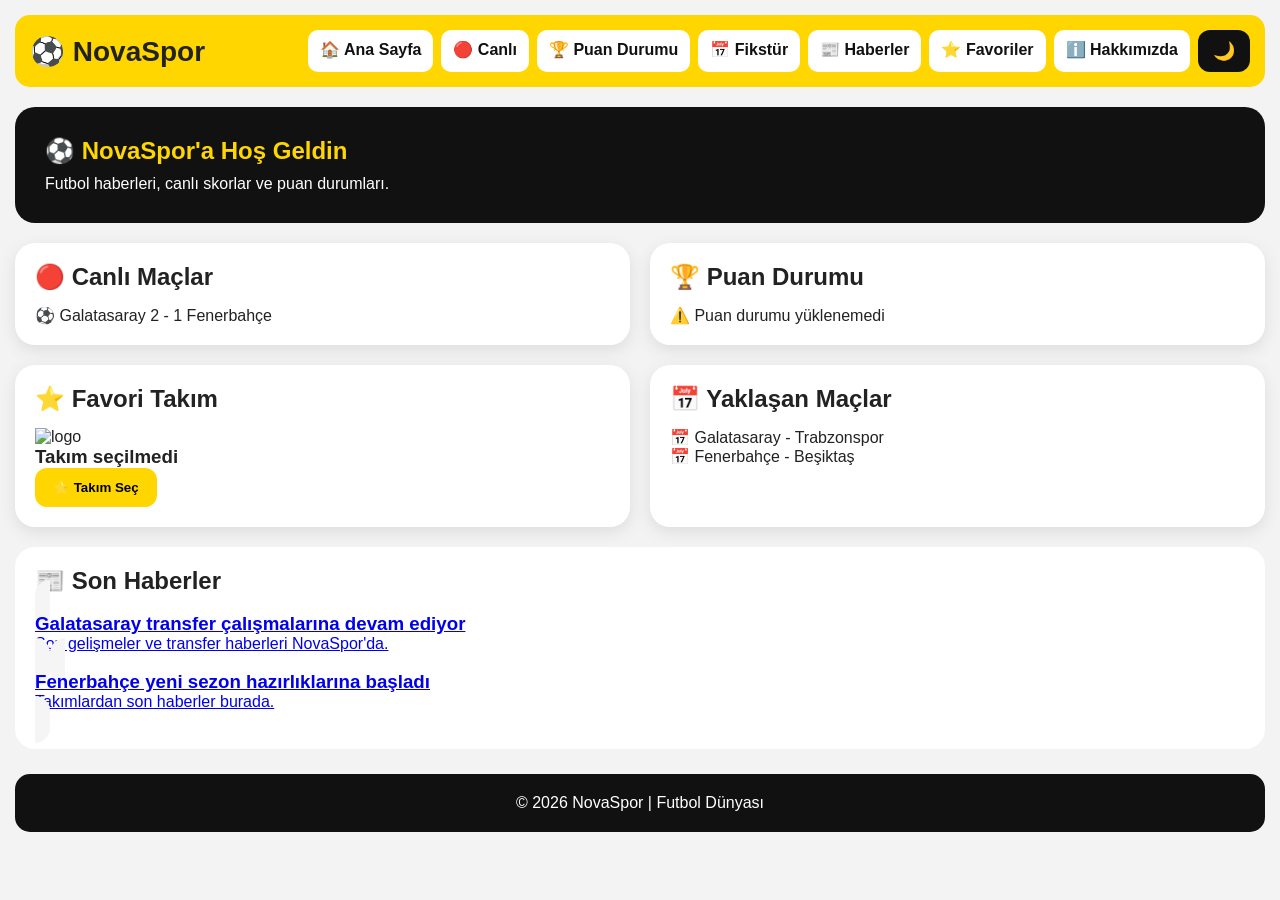
==== index.html @ 61a29d16 "Update index.html" ====
<!DOCTYPE html>
<html lang="tr">

<head>

<meta charset="UTF-8">
<meta name="viewport" content="width=device-width, initial-scale=1.0">

<title>NovaSpor - Futbol Dünyası</title>

<link rel="stylesheet" href="css/style.css">

</head>


<body>


<header>

<div class="logo">
⚽ <b>NovaSpor</b>
</div>


<nav>

<a href="index.html">🏠 Ana Sayfa</a>

<a href="live.html">🔴 Canlı</a>

<a href="standings.html">🏆 Puan Durumu</a>

<a href="fixtures.html">📅 Fikstür</a>

<a href="news.html">📰 Haberler</a>

<a href="favorites.html">⭐ Favoriler</a>

<a href="about.html">ℹ️ Hakkımızda</a>
<button id="darkMode" class="dark-button">
🌙
</button>
</nav>


</header>





<main>



<section class="welcome">

<h1>
⚽ NovaSpor'a Hoş Geldin
</h1>


<p>
Futbol haberleri, canlı skorlar ve puan durumları.
</p>


</section>







<section class="cards">





<div class="box">

<h2>
🔴 Canlı Maçlar
</h2>


<div id="liveMatches">

Yükleniyor...

</div>


</div>







<div class="box">

<h2>
🏆 Puan Durumu
</h2>


<div id="standings">

🥇 Galatasaray

<br>

🥈 Fenerbahçe

<br>

🥉 Beşiktaş


</div>


</div>







<div class="box">


<h2>
⭐ Favori Takım
</h2>



<img 
id="favoriteLogo"
src="https://via.placeholder.com/80"
alt="logo"
>




<h3 id="favoriteName">

Takım seçilmedi

</h3>



<button id="favoriteBtn">

⭐ Takım Seç

</button>



</div>







<div class="box">


<h2>
📅 Yaklaşan Maçlar
</h2>



<div id="fixtures">


Yükleniyor...


</div>


</div>





</section>









<section class="news">

<h2>
📰 Son Haberler
</h2>


<div class="news-list">


<a href="news.html" class="news-item">

<h3>
Galatasaray transfer çalışmalarına devam ediyor
</h3>

<p>
Son gelişmeler ve transfer haberleri NovaSpor'da.
</p>

</a>



<a href="news.html" class="news-item">

<h3>
Fenerbahçe yeni sezon hazırlıklarına başladı
</h3>

<p>
Takımlardan son haberler burada.
</p>

</a>


</div>


</section>






</main>







<footer>


<p>

© 2026 NovaSpor | Futbol Dünyası

</p>


</footer>







<script src="js/home.js"></script>


</body>


</html>
---- css/style.css ----
/* ======================
   NOVASPOR TASARIM
====================== */


*{
    margin:0;
    padding:0;
    box-sizing:border-box;
    font-family:Arial, sans-serif;
}



body{

    background:#f3f3f3;

    color:#222;

    padding:15px;

}



/* HEADER */


header{

    background:#ffd600;

    border-radius:15px;

    padding:15px;

    display:flex;

    align-items:center;

    justify-content:space-between;

    gap:15px;

    flex-wrap:wrap;

}



.logo{

    font-size:28px;

    font-weight:bold;

}



nav{

    display:flex;

    gap:8px;

    flex-wrap:wrap;

}



nav a{

    background:white;

    color:#111;

    text-decoration:none;

    padding:10px 12px;

    border-radius:10px;

    font-weight:bold;

}



nav a:hover{

    background:#111;

    color:white;

}






/* HOŞ GELDİN */


.welcome{

    margin-top:20px;

    background:#111;

    color:white;

    padding:30px;

    border-radius:20px;

}



.welcome h1{

    color:#ffd600;

    margin-bottom:10px;

}






/* KARTLAR */


.cards{

    margin-top:20px;

    display:grid;

    grid-template-columns:repeat(2,1fr);

    gap:20px;

}



.box{

    background:white;

    padding:20px;

    border-radius:20px;

    box-shadow:0 5px 15px #ddd;

}



.box h2{

    margin-bottom:15px;

}






/* FAVORİ */


#favoriteLogo{

    width:80px;

    height:80px;

    object-fit:contain;

}



button{

    background:#ffd600;

    border:none;

    padding:12px 18px;

    border-radius:12px;

    cursor:pointer;

    font-weight:bold;

}







/* HABER */


.news{

    margin-top:20px;

    background:white;

    padding:20px;

    border-radius:20px;

}



.news-item{

    margin-top:15px;

    background:#f5f5f5;

    padding:15px;

    border-radius:15px;

}







/* FOOTER */


footer{

    margin-top:25px;

    background:#111;

    color:white;

    padding:20px;

    text-align:center;

    border-radius:15px;

}






/* MOBİL */


@media(max-width:700px){


.cards{

grid-template-columns:1fr;

}


header{

flex-direction:column;

}


nav{

justify-content:center;

}


}
/* 🌙 KARANLIK MOD */


.dark-button{

background:#111;

color:white;

border:none;

padding:10px 15px;

border-radius:12px;

cursor:pointer;

font-size:18px;

}





body.dark{

background:#111;

color:white;

}





body.dark header{

background:#000;

}





body.dark .box{

background:#1f1f1f;

color:white;

}





body.dark .welcome{

background:#000;

}





body.dark .news{

background:#1f1f1f;

color:white;

}





body.dark .news-item{

background:#333;

color:white;

}





body.dark nav a{

background:#222;

color:white;

}





body.dark footer{

background:#000;

}
.standing-row{

display:flex;

justify-content:space-between;

padding:10px;

margin:5px 0;

background:#f5f5f5;

border-radius:10px;

}



body.dark .standing-row{

background:#333;

color:white;

}
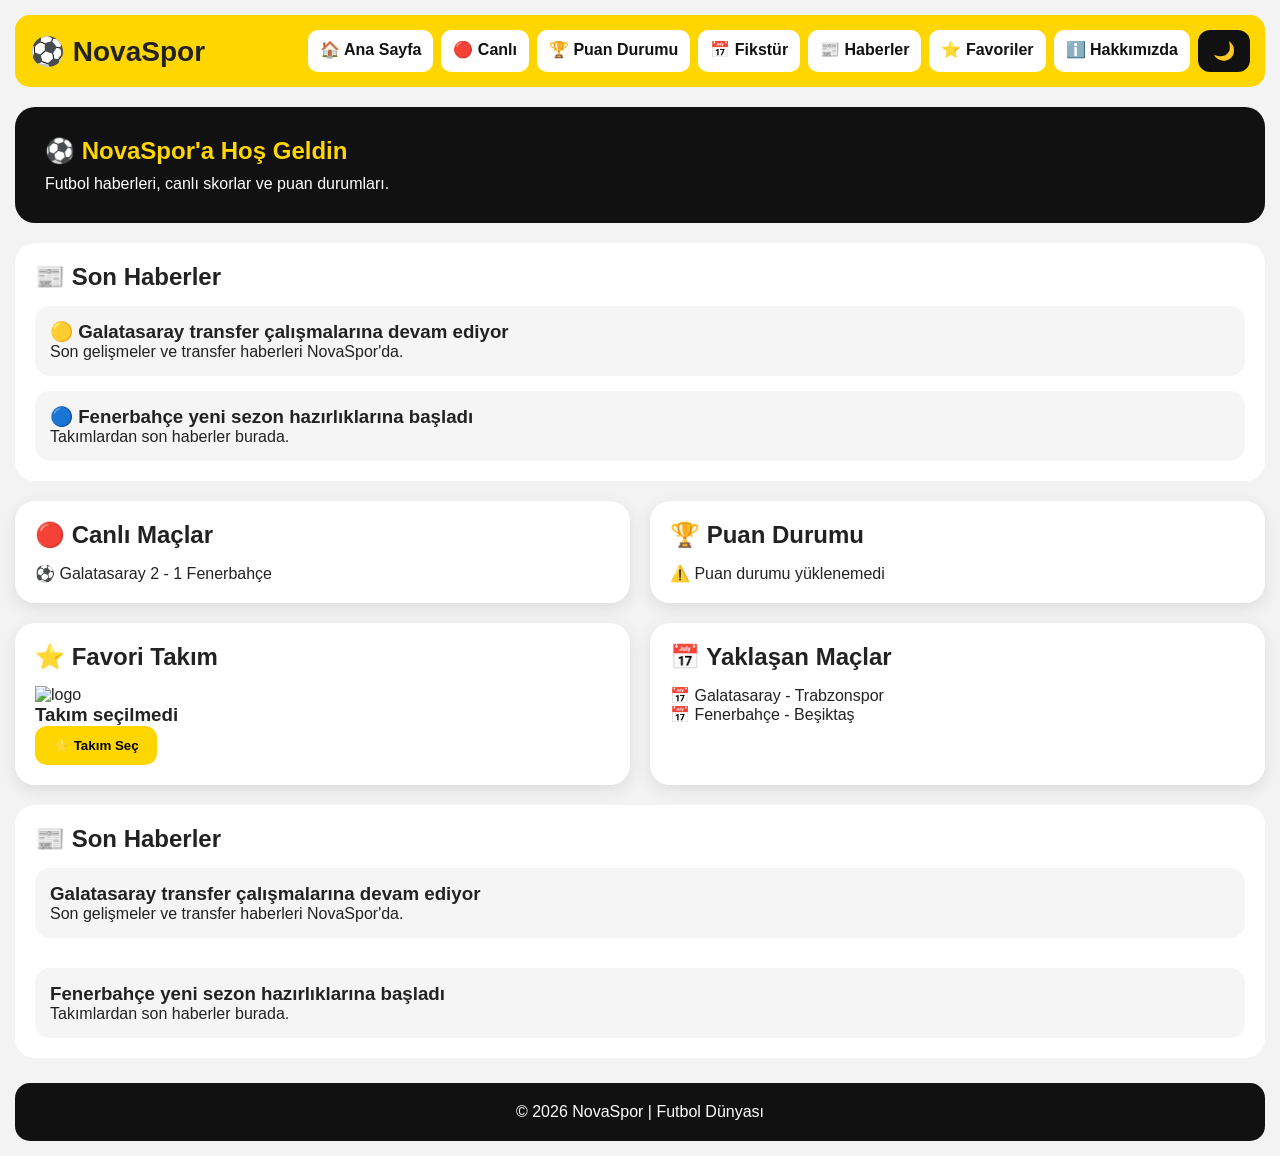
==== commit 2897b865: "Update index.html" ====
--- a/index.html
+++ b/index.html
@@ -67,7 +67,55 @@
 
 
 </section>
-
+<section class="news">
+
+
+<h2>
+📰 Son Haberler
+</h2>
+
+
+
+<a class="news-item"
+href="https://sites.google.com/view/novassporr/haberler"
+target="_blank">
+
+
+<h3>
+🟡 Galatasaray transfer çalışmalarına devam ediyor
+</h3>
+
+
+<p>
+Son gelişmeler ve transfer haberleri NovaSpor'da.
+</p>
+
+
+</a>
+
+
+
+
+<a class="news-item"
+href="https://sites.google.com/view/novassporr/haberler"
+target="_blank">
+
+
+<h3>
+🔵 Fenerbahçe yeni sezon hazırlıklarına başladı
+</h3>
+
+
+<p>
+Takımlardan son haberler burada.
+</p>
+
+
+</a>
+
+
+
+</section>
 
 
 
--- a/css/style.css
+++ b/css/style.css
@@ -435,3 +435,83 @@
 color:white;
 
 }
+.news-list{
+
+display:flex;
+
+flex-direction:column;
+
+gap:15px;
+
+}
+
+
+
+.news-item{
+
+display:block;
+
+text-decoration:none;
+
+color:#222;
+
+background:#f5f5f5;
+
+padding:15px;
+
+border-radius:15px;
+
+}
+
+
+
+.news-item:hover{
+
+transform:scale(1.02);
+
+}
+
+
+
+body.dark .news-item{
+
+background:#333;
+
+color:white;
+
+}
+.news-link{
+
+text-decoration:none;
+
+color:inherit;
+
+cursor:pointer;
+
+}
+
+
+
+.news-link b{
+
+display:inline-block;
+
+margin-top:15px;
+
+background:#ffd600;
+
+padding:10px 15px;
+
+border-radius:10px;
+
+color:#111;
+
+}
+
+
+
+.news-link:hover{
+
+transform:translateY(-5px);
+
+}
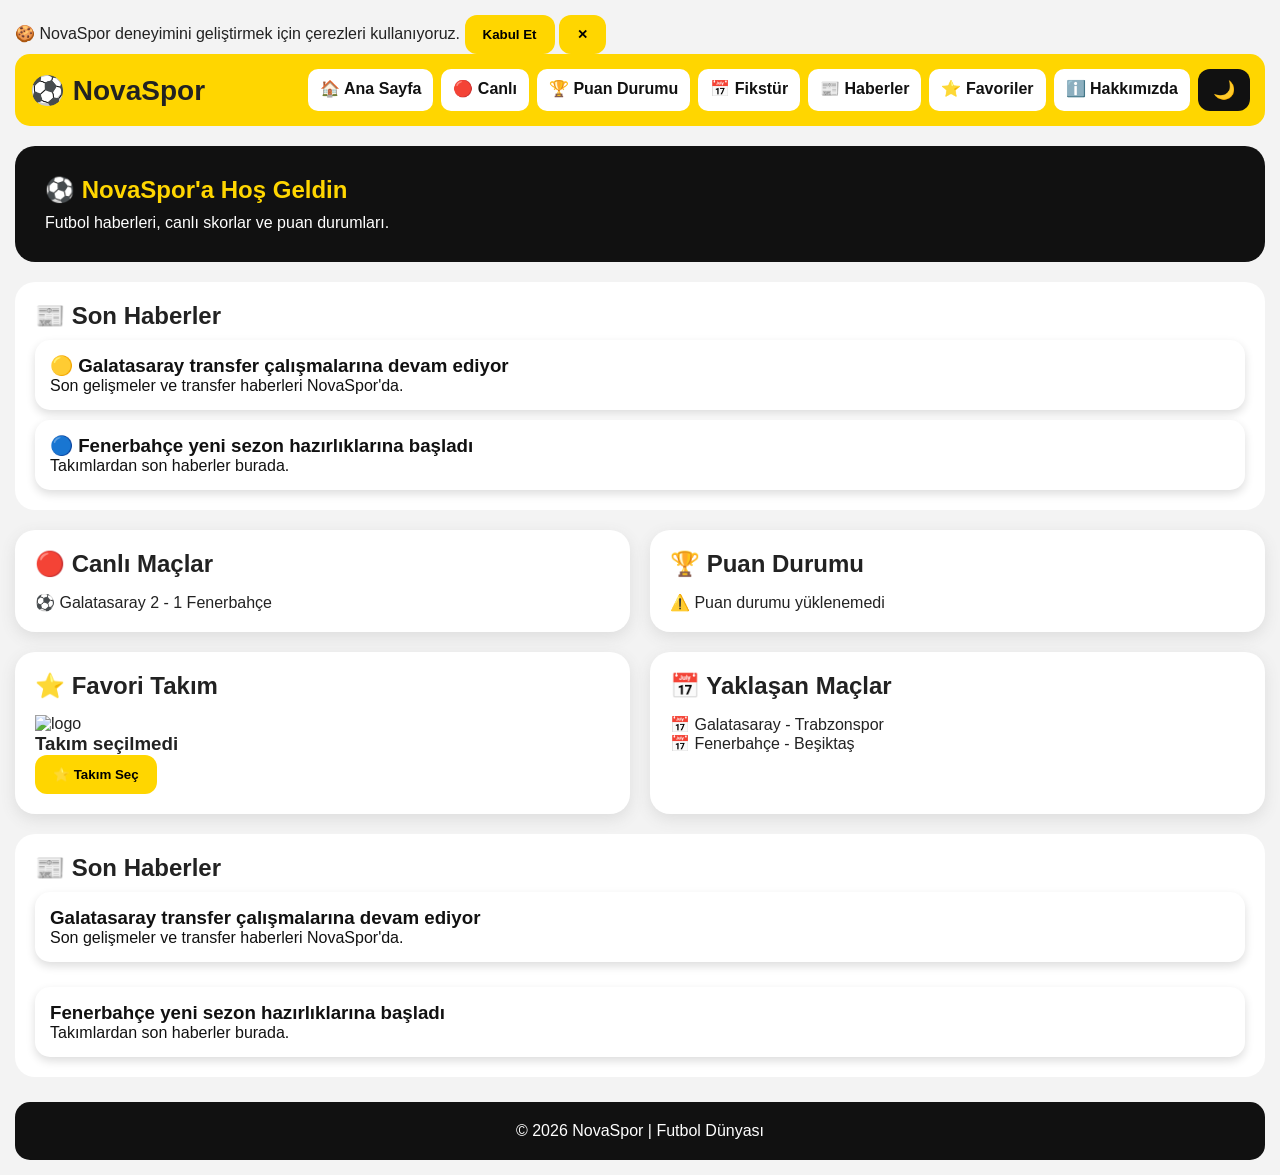
==== commit a906b053: "Update index.html" ====
--- a/index.html
+++ b/index.html
@@ -12,7 +12,24 @@
 
 </head>
 
-
+<div class="cookie-box" id="cookieBox">
+
+<span>
+🍪 NovaSpor deneyimini geliştirmek için çerezleri kullanıyoruz.
+</span>
+
+
+<button id="cookieAccept">
+Kabul Et
+</button>
+
+
+<button id="cookieClose">
+✕
+</button>
+
+
+</div>
 <body>
 
 
--- a/css/style.css
+++ b/css/style.css
@@ -515,3 +515,45 @@
 transform:translateY(-5px);
 
 }
+.news{
+    margin-top:20px;
+}
+
+
+.news-item{
+
+display:block;
+
+background:white;
+
+padding:15px;
+
+margin-top:10px;
+
+border-radius:15px;
+
+text-decoration:none;
+
+color:#111;
+
+box-shadow:0 4px 10px #ddd;
+
+}
+
+
+
+.news-item:hover{
+
+transform:scale(1.02);
+
+}
+
+
+
+body.dark .news-item{
+
+background:#222;
+
+color:white;
+
+}
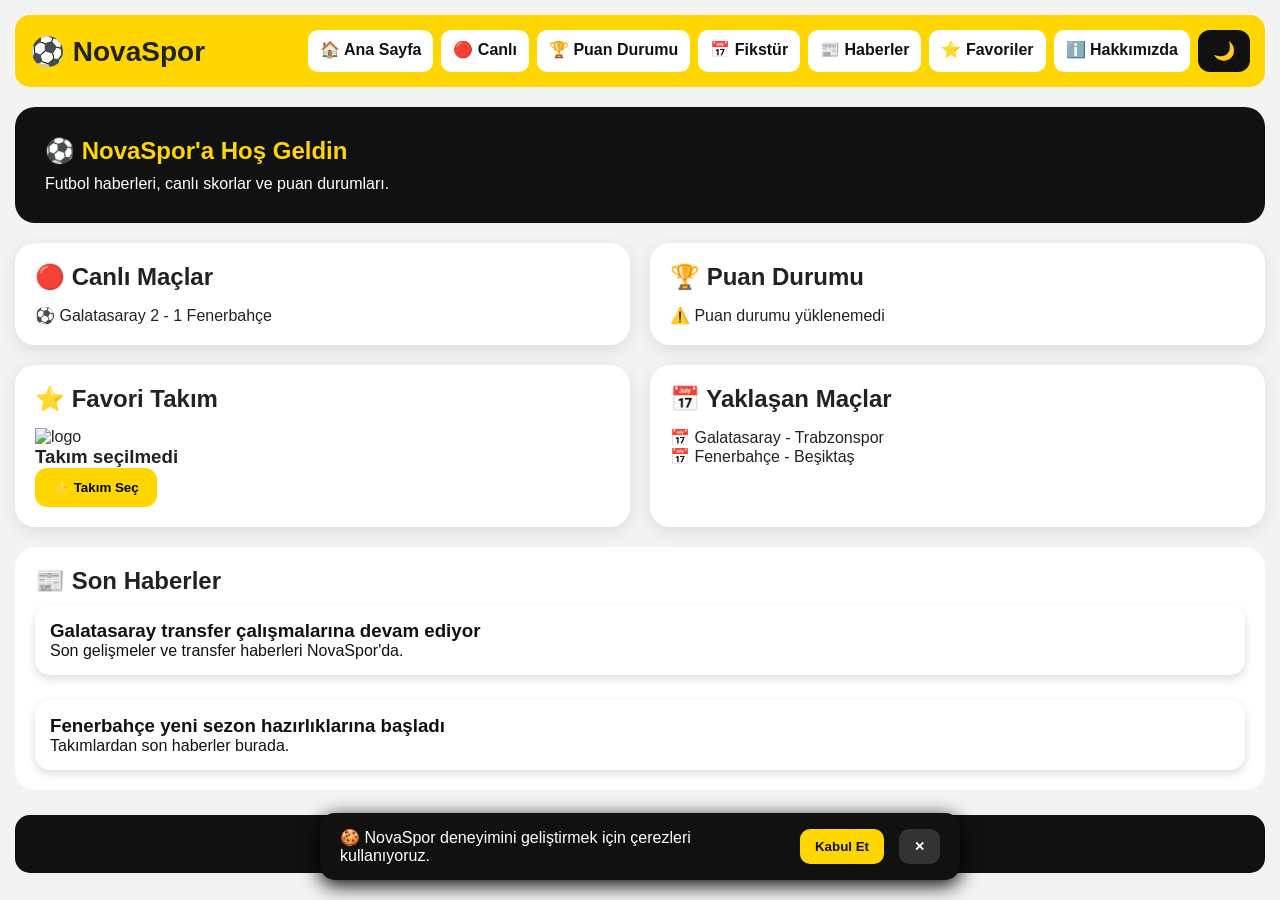
==== commit 97afe91c: "Update index.html" ====
--- a/index.html
+++ b/index.html
@@ -84,55 +84,7 @@
 
 
 </section>
-<section class="news">
-
-
-<h2>
-📰 Son Haberler
-</h2>
-
-
-
-<a class="news-item"
-href="https://sites.google.com/view/novassporr/haberler"
-target="_blank">
-
-
-<h3>
-🟡 Galatasaray transfer çalışmalarına devam ediyor
-</h3>
-
-
-<p>
-Son gelişmeler ve transfer haberleri NovaSpor'da.
-</p>
-
-
-</a>
-
-
-
-
-<a class="news-item"
-href="https://sites.google.com/view/novassporr/haberler"
-target="_blank">
-
-
-<h3>
-🔵 Fenerbahçe yeni sezon hazırlıklarına başladı
-</h3>
-
-
-<p>
-Takımlardan son haberler burada.
-</p>
-
-
-</a>
-
-
-
-</section>
+
 
 
 
--- a/css/style.css
+++ b/css/style.css
@@ -557,3 +557,70 @@
 color:white;
 
 }
+.cookie-box{
+
+position:fixed;
+
+bottom:20px;
+
+left:50%;
+
+transform:translateX(-50%);
+
+background:#111;
+
+color:white;
+
+padding:15px 20px;
+
+border-radius:15px;
+
+display:flex;
+
+align-items:center;
+
+gap:15px;
+
+z-index:9999;
+
+box-shadow:0 5px 20px #000;
+
+}
+
+
+
+.cookie-box button{
+
+background:#ffd600;
+
+color:#111;
+
+padding:10px 15px;
+
+border-radius:10px;
+
+border:none;
+
+cursor:pointer;
+
+font-weight:bold;
+
+}
+
+
+
+#cookieClose{
+
+background:#333;
+
+color:white;
+
+}
+
+
+
+body.dark .cookie-box{
+
+background:#222;
+
+}
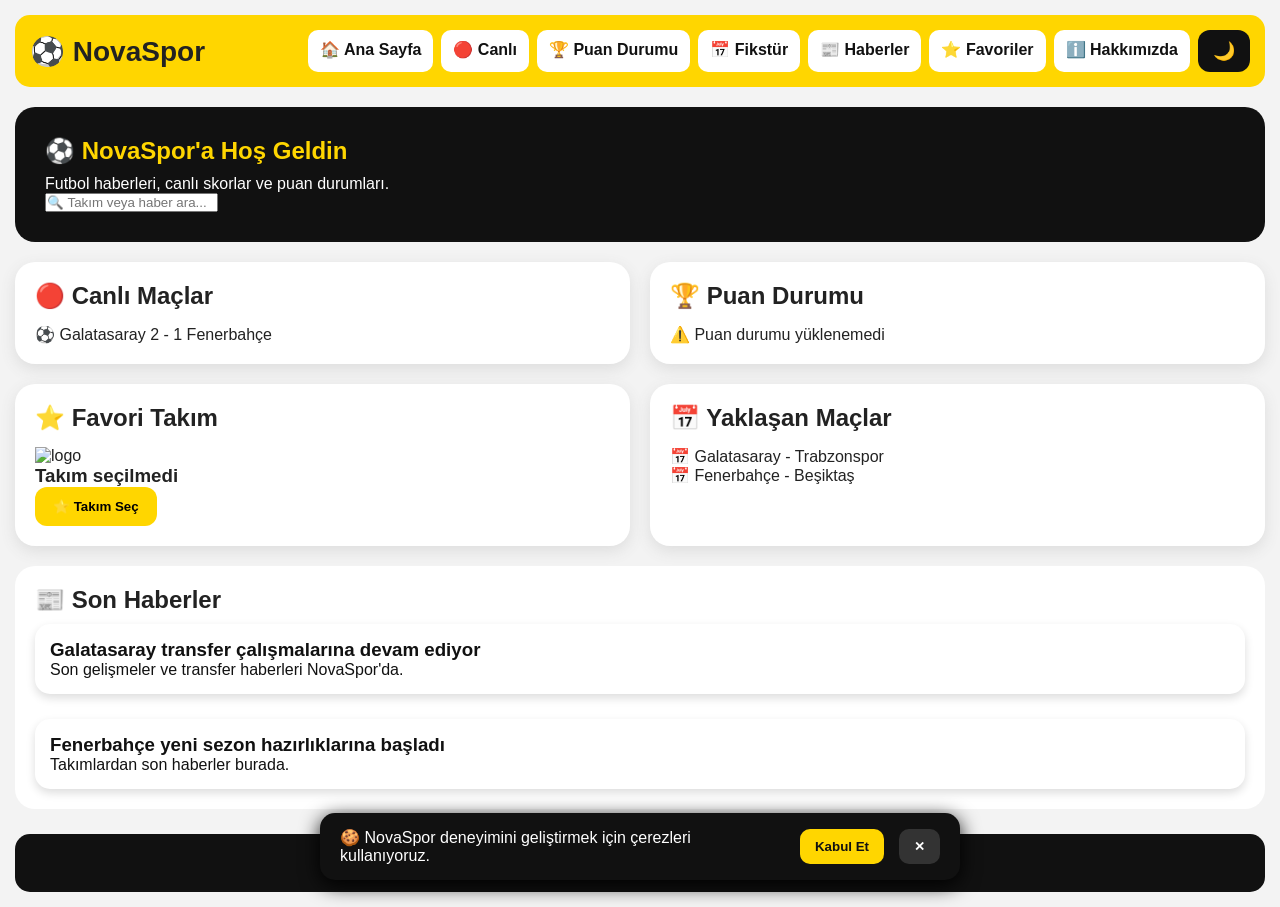
==== commit 6f1ae509: "Update index.html" ====
--- a/index.html
+++ b/index.html
@@ -81,7 +81,16 @@
 <p>
 Futbol haberleri, canlı skorlar ve puan durumları.
 </p>
-
+<div class="search-box">
+
+<input 
+id="searchInput"
+type="text"
+placeholder="🔍 Takım veya haber ara..."
+>
+
+
+</div>
 
 </section>
 
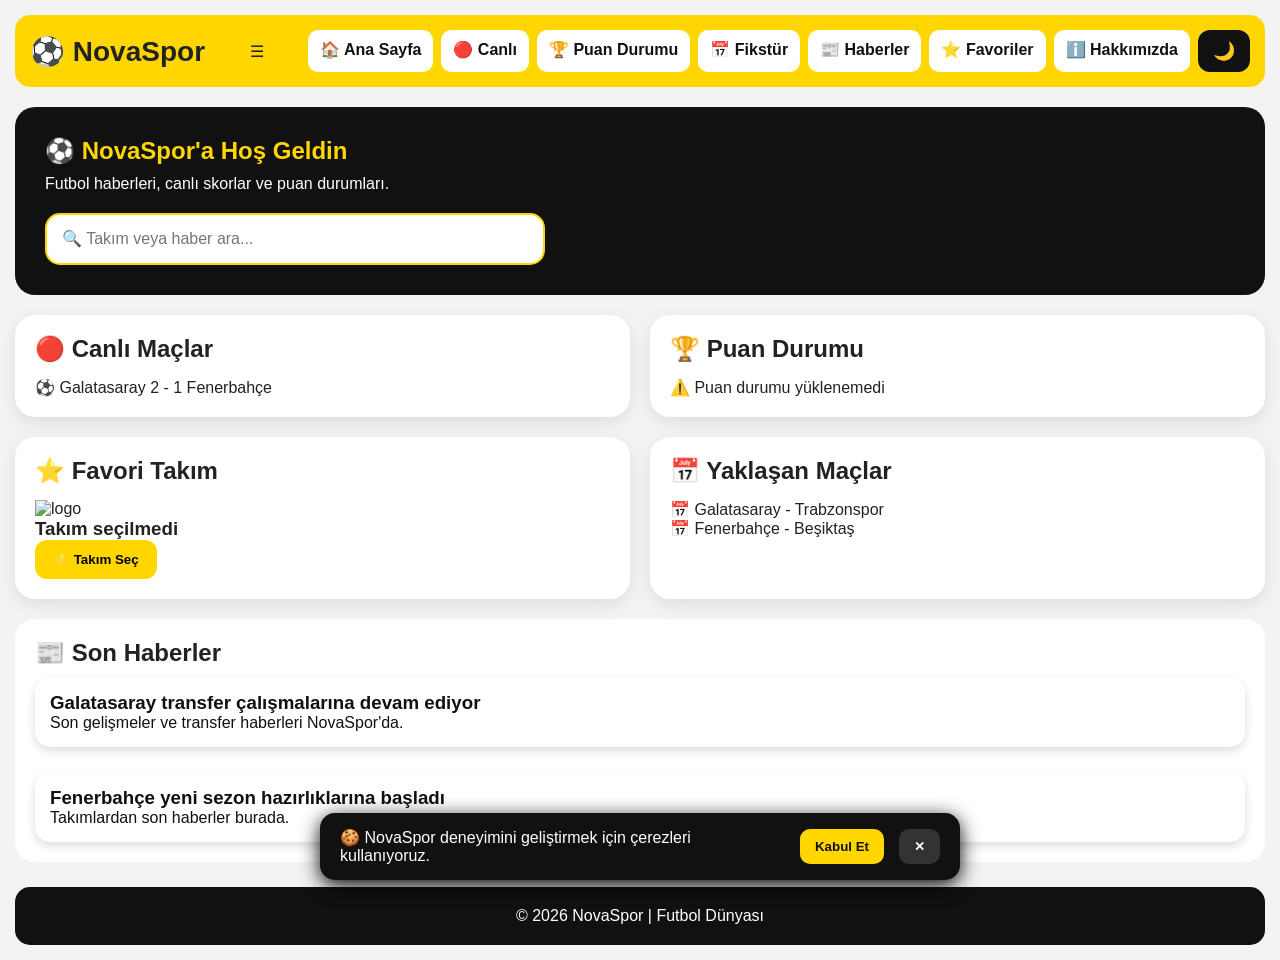
==== commit 9402229a: "Update index.html" ====
--- a/index.html
+++ b/index.html
@@ -40,7 +40,12 @@
 </div>
 
 
-<nav>
+<div class="menu-btn" id="menuBtn">
+☰
+</div>
+
+
+<nav id="mobileMenu">
 
 <a href="index.html">🏠 Ana Sayfa</a>
 
@@ -55,9 +60,13 @@
 <a href="favorites.html">⭐ Favoriler</a>
 
 <a href="about.html">ℹ️ Hakkımızda</a>
+
+
 <button id="darkMode" class="dark-button">
 🌙
 </button>
+
+
 </nav>
 
 
--- a/css/style.css
+++ b/css/style.css
@@ -624,3 +624,39 @@
 background:#222;
 
 }
+.search-box{
+
+margin-top:20px;
+
+}
+
+
+.search-box input{
+
+width:100%;
+
+max-width:500px;
+
+padding:15px;
+
+border-radius:15px;
+
+border:2px solid #ffd600;
+
+font-size:16px;
+
+outline:none;
+
+}
+
+
+
+body.dark .search-box input{
+
+background:#222;
+
+color:white;
+
+border-color:#ffd600;
+
+}
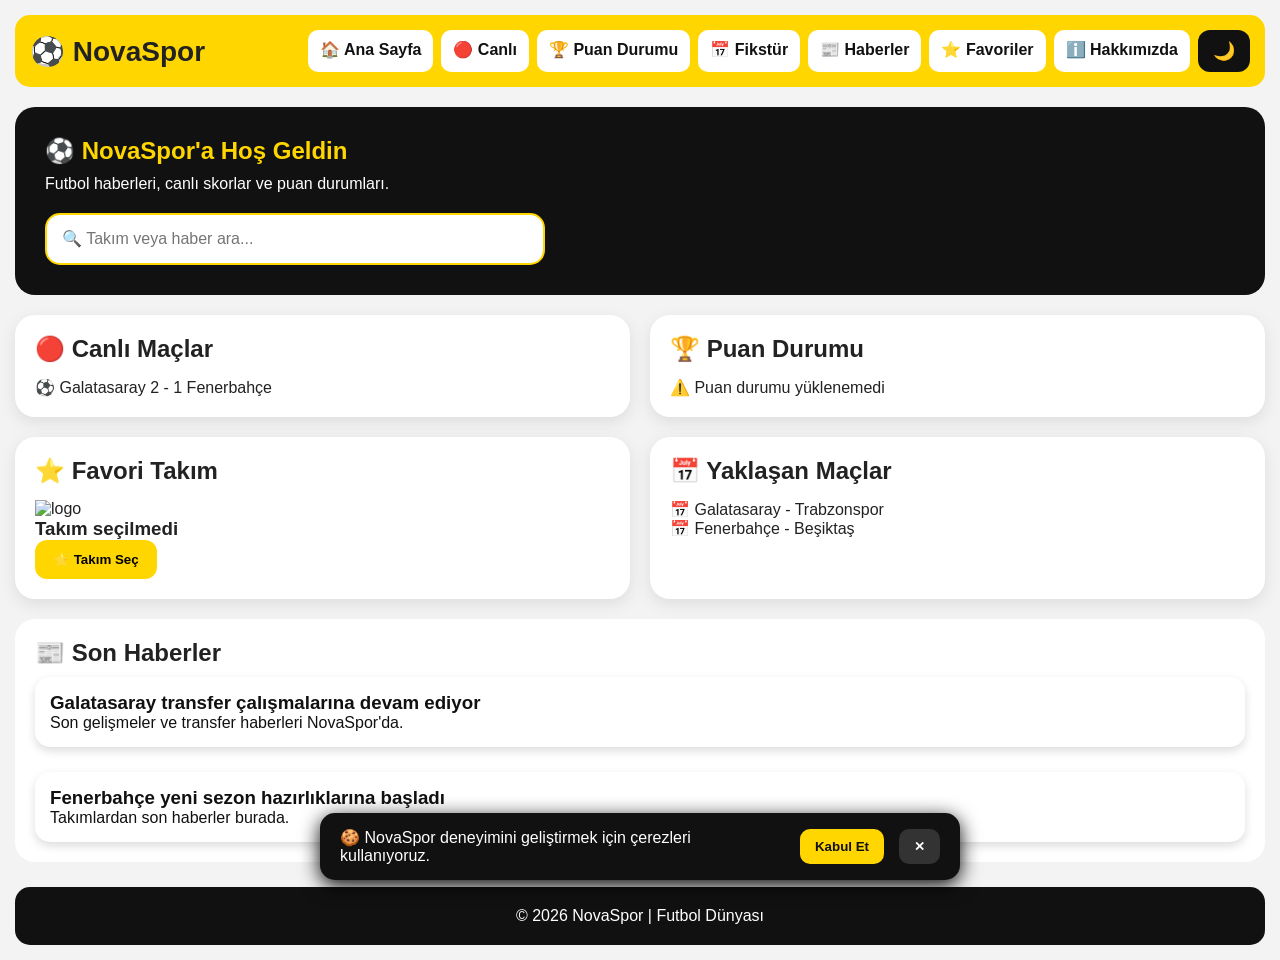
==== commit c06a6a51: "Update index.html" ====
--- a/index.html
+++ b/index.html
@@ -2,7 +2,7 @@
 <html lang="tr">
 
 <head>
-
+<link rel="manifest" href="manifest.json">
 <meta charset="UTF-8">
 <meta name="viewport" content="width=device-width, initial-scale=1.0">
 
--- a/css/style.css
+++ b/css/style.css
@@ -660,3 +660,122 @@
 border-color:#ffd600;
 
 }
+/* 📱 MOBİL MENÜ */
+
+
+.menu-btn{
+
+display:none;
+
+font-size:30px;
+
+cursor:pointer;
+
+background:#ffd600;
+
+padding:8px 12px;
+
+border-radius:12px;
+
+}
+
+
+
+@media(max-width:700px){
+
+
+header{
+
+position:relative;
+
+}
+
+
+
+.menu-btn{
+
+display:block;
+
+}
+
+
+
+nav#mobileMenu{
+
+display:none;
+
+flex-direction:column;
+
+width:100%;
+
+background:#ffd600;
+
+padding:15px;
+
+border-radius:15px;
+
+margin-top:10px;
+
+}
+
+
+
+nav#mobileMenu.active{
+
+display:flex;
+
+}
+
+
+
+nav#mobileMenu a{
+
+width:100%;
+
+text-align:center;
+
+}
+
+
+
+nav#mobileMenu .dark-button{
+
+margin:auto;
+
+}
+
+
+}
+/* MOBİL MENÜ */
+
+.menu-btn{
+    display:none;
+    font-size:30px;
+    cursor:pointer;
+}
+
+
+@media(max-width:700px){
+
+.menu-btn{
+    display:block;
+}
+
+
+nav#mobileMenu{
+
+    display:none;
+    flex-direction:column;
+    gap:10px;
+
+}
+
+
+nav#mobileMenu.active{
+
+    display:flex !important;
+
+}
+
+
+}
